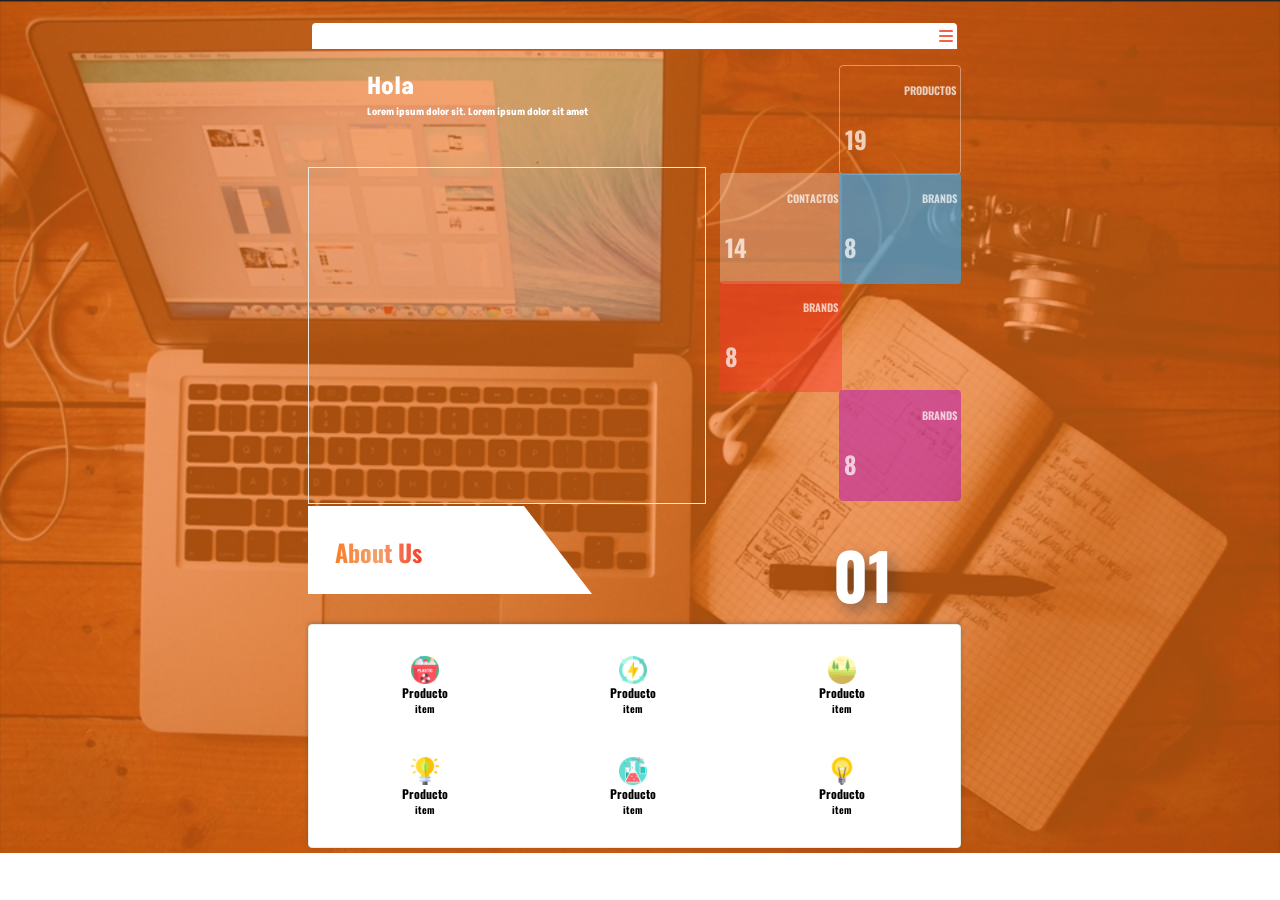
==== index.html @ d15f1eb8 "subiendo pagina cv" ====
<!DOCTYPE html>
<html lang="en">
<head>
    <meta charset="UTF-8">
    <meta name="viewport" content="width=device-width, initial-scale=1.0">
    <title>Interfaz Web 1</title>
    <link rel="stylesheet" href="normalize.css">
    <link rel="stylesheet" href="styles.css">
    <link rel="stylesheet" href="https://cdnjs.cloudflare.com/ajax/libs/font-awesome/6.0.0/css/all.min.css">
</head>
<body>

    <div class="contenedor">
        <nav class="nav">
            <div>
                <input type="text" class="buscador">
                <i class="fa-solid fa-bars iconoMenu"></i>
            </div>
        </nav>
        <article class="articuloInicio">
            <h2>Hola</h2>
            <h3>Lorem ipsum dolor sit. Lorem ipsum dolor 
                sit amet </h3>
        </article>
        <aside class="aside">
            <button class="aside__botonVacio"></button>
            <button class="aside__boton aside__boton--1">
                
                <h2 class="textoBoton">PRODUCTOS</h2>
                <h2 class="textoNumero">19</h2>
                
            </button>
            <button class="aside__boton aside__boton--2">
                <h2 class="textoBoton">CONTACTOS</h2>
                <h2 class="textoNumero">14</h2>
            </button>
            <button class="aside__boton aside__boton--3">
                <h2 class="textoBoton">BRANDS</h2>
                <h2 class="textoNumero">8</h2>
            </button>
            <button class="aside__boton aside__boton--4">
                <h2 class="textoBoton">BRANDS</h2>
                <h2 class="textoNumero">8</h2>
            </button>
            <button class="aside__botonVacio"></button>
            <button class="aside__botonVacio"></button>
            <button class="aside__boton aside__boton--5">
                <h2 class="textoBoton">BRANDS</h2>
                <h2 class="textoNumero">8</h2>
            </button>
        </aside>
        <div class="slider"></div>
        <div class="aboutus">
            <div class="barraAboutUS">
                
            </div>
            <h2>About Us</h2>
            <div class="numeroAboutus">
                <h2>01</h2>
            </div>
        </div>
        <div class="contenido">
            <button class="boton__contenido"><img src="img/003-plastic.png" alt=""><h2>Producto</h2><h3>item</h3></button> 
            <button class="boton__contenido"><img src="img/004-energy.png" alt=""><h2>Producto</h2><h3>item</h3></button>
            <button class="boton__contenido"><img src="img/004-fields.png" alt=""><h2>Producto</h2><h3>item</h3></button>
            <button class="boton__contenido"><img src="img/006-plant.png" alt=""><h2>Producto</h2><h3>item</h3></button>
            <button class="boton__contenido"><img src="img/011-chemistry.png" alt=""><h2>Producto</h2><h3>item</h3></button>
            <button class="boton__contenido"><img src="img/011-idea.png" alt=""><h2>Producto</h2><h3>item</h3></button>
        </div>

    </div>
    
</body>
</html>
---- styles.css ----
@import url('https://fonts.googleapis.com/css2?family=Akshar:wght@100..500&display=swap');
@import url('https://fonts.googleapis.com/css2?family=Akshar:wght@300..700&family=Lato:ital,wght@0,100;0,300;0,400;0,700;0,900;1,100;1,300;1,400;1,700;1,900&display=swap');
@import url('https://fonts.googleapis.com/css2?family=Akshar:wght@300..700&family=Lato:ital,wght@0,100;0,300;0,400;0,700;0,900;1,100;1,300;1,400;1,700;1,900&family=Oswald:wght@200..700&display=swap');
:root{
    --azulOscuro:#277FF2;
    --azulClaro:#35AAF2;
    --amarillo:#F2CD5E;
    --naranjaClaro:#F27F3D;
    --naranjaOscuro:#F26444;
    --gris:#a4a4a5;
    --blanco:#ffffff;
    --negro:#1d1d1d;
}
*{
    box-sizing: border-box;
}

body{
    margin: 0%;
    padding: 0%;
    background-image: url(img/fondo.PNG);  
    background-size: 100% auto;
    background-repeat: no-repeat;
}
.contenedor{
    /* border: 1px solid #ffffff; */
    margin-top: 10px;
    margin-left: 24vw;
    margin-right: 24vw;
    width: auto;
    height: 94vh;
    padding: 1px;
    padding-right: -2px;
    border-radius: 8px;
    display: grid;
    grid:6% 12% 40% 16% 8% 16% /60% 38%; 
    gap: 2px;
}
.nav{
    /* border: 1px solid #ffffff; */
    grid-area: 1/1/span 1/ span 2;
    display: flex;
    align-items: center;
    justify-content: center;
    flex-direction: column;
    padding: 4px;
}
.nav div{
    width: 100%;
    height: 26px;
    padding: 4px;
    background-color: var(--blanco);
    display: flex;
    flex-direction: row;
    align-items: center;
    justify-content: center;
    border-top-left-radius: 4px;
    border-top-right-radius: 4px ;
    box-shadow: 1px 1px 2px #d1501d;
}
input[type="text"]:focus {/* elimina el borde cuando hago clic en el imput */
    outline: none;
}

.buscador{
    padding: 0%;
    width: 90%;
    height: 98%;
    border: none;
    
}
.iconoMenu{
    color: var(--naranjaOscuro);
    font-size: 16px;
    margin-left: auto;
}
.articuloInicio{
    /* border: 1px solid #e7ece4; */
    grid-area: 2/1/span 1/ span 1;
    height: 98%;
    padding-left: 10%;
    font-size: 16px;
    padding: 4px;
    overflow: hidden;
    font-family: "Akshar", sans-serif;
    color: white;
    text-align: left;
}
.articuloInicio h2, .articuloInicio h3{
    margin: 2px;
    margin-left: 14%;
}
.articuloInicio h3{
    font-size: 10px;
}
.aside{
    /* border: 1px solid #e7ece4; */
    grid-area: 2/2/span 2/ span 1;
    padding: 2px;
    padding-bottom: 5px;
    display: grid;
    grid: 25% 25% 25% 25%/ 50% 50%;
    align-items: center;
    justify-content: center;
    margin-left: 10px;
        
}
.aside__boton{
 background-color: #277FF2;
 height: 102%;
 width: 102%;
 padding: 0%;
 border: none;
 cursor: pointer;
 font-family: "Oswald", sans-serif;
 color: #ffffffb7;
 margin-top: 0px;
 border-radius: 4px;
 transition: 300ms;
 
 
}
.aside__boton:hover{
    height: 112%;
    width: 112%;
    margin-left: -6px;
    margin-top: -6px;
    box-shadow: 2px 2px 2px #c53205d8;
    z-index: 10;

}
span{
    
    top:20;
    left:20;
    width: 100%;
    height: 80px;
    background: linear-gradient(to right, transparent, #0a69f8);
    
}
.aside__boton:active{
    box-shadow: 2px 2px 2px #f54242e7; 
    height: 110%;
    width: 110%;
    margin-left: -4px;
    margin-top: -4px;
    transition: none;

}
.aside__boton--1{
    background-color: transparent;
    border: 1px solid #ffffff65;
     
}
.aside__boton--2{
    background-color: #ffffff44;
       
}
.aside__boton--3{
    background-color: #35aaf2a4;
       
}
.aside__boton--4{
    background-color:#f8382a7a;
       
}
.aside__boton--5{
    background-color: rgba(182, 19, 182, 0.521);
       
}
.textoBoton{
    font-size: 0.8em;
    text-align: right;
    padding-left: auto;
    height: auto;
    padding-top: 0px;
    margin-top: 4px;
    margin-right: 4px;
    position: relative;   
    
}
.textoNumero{
    font-size: 24px;
    display: flex;
    align-items: flex-start;
    flex-direction: column-reverse;
    padding-top: 14px;
    margin: 4%;
}
.aside__botonVacio{
 background-color: transparent;
 height: 98%;
 width: 98%;
 border: none;
}
.slider{
    border: 1px solid #e7ece4;
    grid-area: 3/1/span 1/ span 1;
}
.aboutus{
    /* border: 1px solid #e7ece4; */
    grid-area: 4/1/span 1/ span 2;
    padding: 0%;
    padding-bottom: -10px;
}
.barraAboutUS{
     width: 0;
     height: 0;
     border-right: 68px solid transparent;
     border-top: 100% solid transparent;
     border-left: 216px solid #ffffff;
     border-bottom: 88px solid #ffffff;
     position: absolute;
     z-index: 0;
    
}
.aboutus h2{
    font-family: "Oswald", sans-serif;
    font-size: 24px;
    position: absolute;
    text-align: center;
    width: 140px;
    margin-top: 28px;
    
    
      background: linear-gradient(to right, #ff6600,#f1a26d, #ff0000); /* Definir el degradado */
      -webkit-background-clip: text; /* Hacer que el degradado se aplique al texto */
      color: transparent; /* Hacer el texto transparente para que el degradado sea visible */
}
.numeroAboutus{
    background-color: transparent;
    height: 100%;
    width: 30%;
    display: flex;
    align-items: center;
    justify-content: center;
    flex-direction: column;
    margin-left: auto;
    position: relative;
    z-index: 10;
}
.numeroAboutus h2{
    margin-top: 60px;
    margin: 0%;
    color: #ffffff;
    text-align: center;
    font-family: "Oswald", sans-serif;
    font-size: 4em;
    text-shadow: 6px 8px 16px #35343488;
    
}
.contenido{
    border: 1px solid #e7ece4;
    grid-area: 5/1/span 2/ span 2;
    background-color: #ffffff;
    margin-top: -20px;
    padding: 12px;
    border-radius: 4px;
    position: relative;
    z-index: 2;
    box-shadow: 0px -1px 4px #4140405d;
    display: grid;
    grid: 50% 50%/ 33% 33% 33%;
    gap: 2px;
}
.boton__contenido{
    border: none;
    background-color: transparent;
    cursor: pointer;
    width: 100%;
    height: 100%;
    display: flex;
    align-items: center;
    justify-content: center;
    flex-direction: column;
    transition: 300ms;
}
.boton__contenido h2{
    text-align: center;
    font-family: "Oswald", sans-serif;
    font-size: 12px;
    margin: 0px;
    padding: 0%;
}
.boton__contenido h3{
    text-align: center;
    font-family: "Oswald", sans-serif;
    font-size: 10px;
    margin: 0px;
    padding: 0%;
}
.boton__contenido img{
    width: 28px;
    height: 28px;
}
.boton__contenido:hover{
    height: 116%;
    width: 116%;
    margin-left: -16px;
    margin-top: -16px;
    box-shadow: 1px 1px 10px #012e1594;
    
    z-index: 10;
    
}
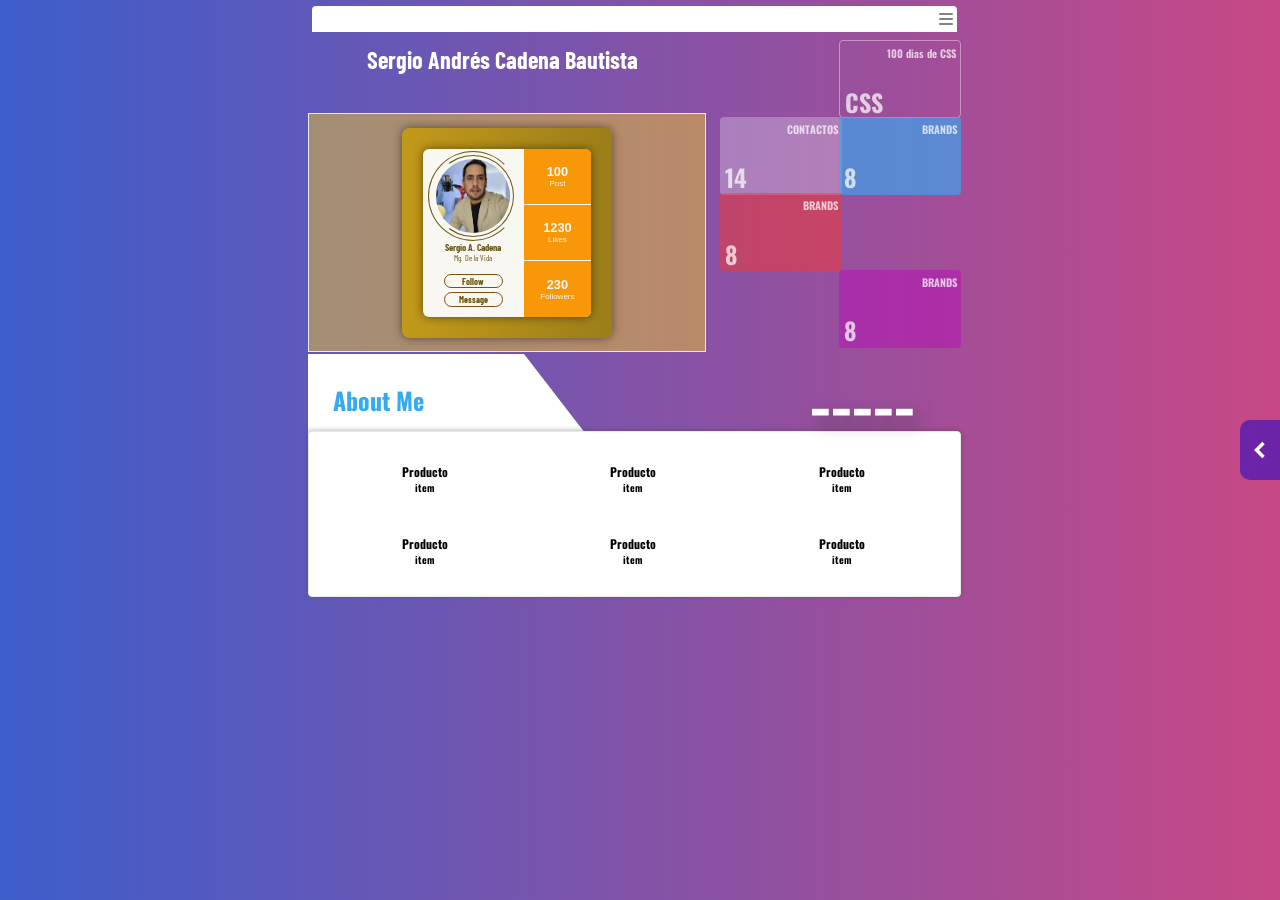
==== commit dc5573a5: "Actualizando 100 días de css" ====
--- a/index.html
+++ b/index.html
@@ -4,33 +4,60 @@
     <meta charset="UTF-8">
     <meta name="viewport" content="width=device-width, initial-scale=1.0">
     <title>Interfaz Web 1</title>
+    <link rel="stylesheet" href="https://fonts.googleapis.com/css2?family=Material+Symbols+Outlined:opsz,wght,FILL,GRAD@20..48,100..700,0..1,-50..200&icon_names=cancel" />
     <link rel="stylesheet" href="normalize.css">
     <link rel="stylesheet" href="styles.css">
     <link rel="stylesheet" href="https://cdnjs.cloudflare.com/ajax/libs/font-awesome/6.0.0/css/all.min.css">
+    <link rel="preconnect" href="https://fonts.googleapis.com">
+<link rel="preconnect" href="https://fonts.gstatic.com" crossorigin>
+<link href="https://fonts.googleapis.com/css2?family=Barlow+Condensed:ital,wght@0,100;0,200;0,300;0,400;0,500;0,600;0,700;0,800;0,900;1,100;1,200;1,300;1,400;1,500;1,600;1,700;1,800;1,900&display=swap" rel="stylesheet">
 </head>
-<body>
+<body id="gradient">
+    <div class="popup popup-110diascss" id="popup-110diascss">
+        <div class="popup--header">
+            <div class="popup__header--titulo"><h2>100 Days CSS Challenge</h2></div>
+            <button class="cerrar-popup" id="btn-cerrar-popup">
+                <span class="material-symbols-outlined">
+                    cancel
+                    </span>
+            </button>
+        </div>
+        
+        <div class="container--popup-110diascss">
+            
+            <div class="container--popup-110diascss--proyecto">
+                <iframe src="100diacss/01_Dia1/index.html"  frameborder="0"></iframe>
+                <iframe src="100diacss/02_Dia2/index.html"  frameborder="0"></iframe>
+                <iframe src="100diacss/03_Dia3/index.html"  frameborder="0"></iframe>
+                <iframe src="100diacss/04_Dia4/index.html"  frameborder="0"></iframe>
+                <iframe src="100diacss/05_Dia5/index.html"  frameborder="0"></iframe>
+                <iframe src="100diacss/06_Dia6/index.html"  frameborder="0"></iframe>
+            </div>
+        </div>
 
+    </div>
     <div class="contenedor">
         <nav class="nav">
             <div>
                 <input type="text" class="buscador">
-                <i class="fa-solid fa-bars iconoMenu"></i>
+                <i class="fa-solid fa-bars iconoMenu" id="iconoMenuHamburguesa"></i>
             </div>
         </nav>
         <article class="articuloInicio">
-            <h2>Hola</h2>
-            <h3>Lorem ipsum dolor sit. Lorem ipsum dolor 
-                sit amet </h3>
+            <h2>Sergio Andrés Cadena Bautista</h2>
+            
         </article>
         <aside class="aside">
+
             <button class="aside__botonVacio"></button>
-            <button class="aside__boton aside__boton--1">
+            <button class="aside__boton aside__boton--1" id="asideBtn2">
                 
-                <h2 class="textoBoton">PRODUCTOS</h2>
-                <h2 class="textoNumero">19</h2>
+                <h2 class="textoBoton">100 dias de CSS</h2>
+                <h2 class="textoNumero">CSS</h2>
                 
             </button>
-            <button class="aside__boton aside__boton--2">
+
+            <button class="aside__boton aside__boton--2" >
                 <h2 class="textoBoton">CONTACTOS</h2>
                 <h2 class="textoNumero">14</h2>
             </button>
@@ -49,26 +76,42 @@
                 <h2 class="textoNumero">8</h2>
             </button>
         </aside>
-        <div class="slider"></div>
+        <div class="slider">
+            <iframe src="perfil/index.html"  frameborder="0"></iframe>
+        </div>
         <div class="aboutus">
             <div class="barraAboutUS">
                 
             </div>
-            <h2>About Us</h2>
+            <h2>About Me</h2>
             <div class="numeroAboutus">
-                <h2>01</h2>
+                <h2>-----</h2>
             </div>
         </div>
         <div class="contenido">
-            <button class="boton__contenido"><img src="img/003-plastic.png" alt=""><h2>Producto</h2><h3>item</h3></button> 
-            <button class="boton__contenido"><img src="img/004-energy.png" alt=""><h2>Producto</h2><h3>item</h3></button>
-            <button class="boton__contenido"><img src="img/004-fields.png" alt=""><h2>Producto</h2><h3>item</h3></button>
-            <button class="boton__contenido"><img src="img/006-plant.png" alt=""><h2>Producto</h2><h3>item</h3></button>
-            <button class="boton__contenido"><img src="img/011-chemistry.png" alt=""><h2>Producto</h2><h3>item</h3></button>
-            <button class="boton__contenido"><img src="img/011-idea.png" alt=""><h2>Producto</h2><h3>item</h3></button>
+            <button class="boton__contenido"><h2>Producto</h2><h3>item</h3></button> 
+            <button class="boton__contenido"><h2>Producto</h2><h3>item</h3></button>
+            <button class="boton__contenido"><h2>Producto</h2><h3>item</h3></button>
+            <button class="boton__contenido"><h2>Producto</h2><h3>item</h3></button>
+            <button class="boton__contenido"><h2>Producto</h2><h3>item</h3></button>
+            <button class="boton__contenido"><h2>Producto</h2><h3>item</h3></button>
+        </div>
+
+    </div>
+
+    <div class="contenedor__MenuLateral">
+    
+        <div class="arrowMenu__left" id="arrowMenuleft">
+            <img src="assets/bxs-chevron-left.svg" class="menuLateral__arrow" id="menuLateralArrow" alt="">
+        </div>
+
+        <div class="menuLateral" id="menuLateral">             
         </div>
 
     </div>
     
+    <script src="main.js"></script>
+    <script src="background.js"></script>
+    <script src="https://cdnjs.cloudflare.com/ajax/libs/jquery/2.0.2/jquery.min.js"></script>
 </body>
 </html>
--- a/styles.css
+++ b/styles.css
@@ -1,6 +1,7 @@
 @import url('https://fonts.googleapis.com/css2?family=Akshar:wght@100..500&display=swap');
 @import url('https://fonts.googleapis.com/css2?family=Akshar:wght@300..700&family=Lato:ital,wght@0,100;0,300;0,400;0,700;0,900;1,100;1,300;1,400;1,700;1,900&display=swap');
 @import url('https://fonts.googleapis.com/css2?family=Akshar:wght@300..700&family=Lato:ital,wght@0,100;0,300;0,400;0,700;0,900;1,100;1,300;1,400;1,700;1,900&family=Oswald:wght@200..700&display=swap');
+@import url('https://fonts.googleapis.com/css2?family=Barlow+Condensed:ital,wght@0,100;0,200;0,300;0,400;0,500;0,600;0,700;0,800;0,900;1,100;1,200;1,300;1,400;1,500;1,600;1,700;1,800;1,900&display=swap');
 :root{
     --azulOscuro:#277FF2;
     --azulClaro:#35AAF2;
@@ -8,27 +9,42 @@
     --naranjaClaro:#F27F3D;
     --naranjaOscuro:#F26444;
     --gris:#a4a4a5;
-    --blanco:#ffffff;
     --negro:#1d1d1d;
+    --grisClaro: #f5f5f5;
+    --grisMedio: #c3c3c4d8;
+    --grisOscuro: #504f4fb4;
+    --blanco: #ffffff;
 }
 *{
     box-sizing: border-box;
 }
-
-body{
-    margin: 0%;
-    padding: 0%;
-    background-image: url(img/fondo.PNG);  
-    background-size: 100% auto;
-    background-repeat: no-repeat;
+html, body {
+    height: 100vh; /* Hace que el body ocupe toda la pantalla */
+    margin: 0; /* Elimina márgenes */
+    padding: 0; /* Elimina padding */
+    overflow: hidden; /* Oculta el scroll */
+    display: flex;
+    flex-direction: column;
+}
+body { 
+    position: relative;
+    width: max-content;
+}
+
+#gradient
+{
+  width: 100%;
+  height: 800px;
+  padding: 0px;
+  margin: 0px;
 }
 .contenedor{
     /* border: 1px solid #ffffff; */
-    margin-top: 10px;
+    
     margin-left: 24vw;
     margin-right: 24vw;
     width: auto;
-    height: 94vh;
+    height: 600px;
     padding: 1px;
     padding-right: -2px;
     border-radius: 8px;
@@ -56,7 +72,7 @@
     justify-content: center;
     border-top-left-radius: 4px;
     border-top-right-radius: 4px ;
-    box-shadow: 1px 1px 2px #d1501d;
+    
 }
 input[type="text"]:focus {/* elimina el borde cuando hago clic en el imput */
     outline: none;
@@ -70,9 +86,10 @@
     
 }
 .iconoMenu{
-    color: var(--naranjaOscuro);
+    color: var(--grisOscuro);
     font-size: 16px;
     margin-left: auto;
+    cursor: pointer;
 }
 .articuloInicio{
     /* border: 1px solid #e7ece4; */
@@ -82,7 +99,7 @@
     font-size: 16px;
     padding: 4px;
     overflow: hidden;
-    font-family: "Akshar", sans-serif;
+    font-family: "Barlow Condensed", serif;
     color: white;
     text-align: left;
 }
@@ -121,11 +138,12 @@
  
 }
 .aside__boton:hover{
-    height: 112%;
-    width: 112%;
+    height: 104%;
+    width: 104%;
+
     margin-left: -6px;
     margin-top: -6px;
-    box-shadow: 2px 2px 2px #c53205d8;
+    box-shadow: 2px 0px 1px #3a363538;
     z-index: 10;
 
 }
@@ -135,13 +153,13 @@
     left:20;
     width: 100%;
     height: 80px;
-    background: linear-gradient(to right, transparent, #0a69f8);
+    
     
 }
 .aside__boton:active{
-    box-shadow: 2px 2px 2px #f54242e7; 
-    height: 110%;
-    width: 110%;
+    box-shadow: 2px 2px 2px #534e4ee7; 
+    height: 104%;
+    width: 104%;
     margin-left: -4px;
     margin-top: -4px;
     transition: none;
@@ -156,6 +174,7 @@
     background-color: #ffffff44;
        
 }
+
 .aside__boton--3{
     background-color: #35aaf2a4;
        
@@ -179,6 +198,100 @@
     position: relative;   
     
 }
+
+.popup{
+    position: absolute;
+    background-color: #1d1d1d48;
+    width: 0%;
+    height: 0vh;  
+    z-index: 12;
+    margin: 0;
+    padding: 0;
+    top: 50%;
+    left: 50%;
+    display:none;
+    align-items: center;
+    flex-direction: column;
+    justify-content: center;
+    transition: all ease-in-out 0.7s;
+    transform-origin: center;
+    transform: translate(-50%, -50%) scale(1);
+}
+.popup-110diascss{
+
+}
+.popup--header{
+    display: flex;
+    margin-top: 4px;
+    align-items: center;
+    flex-direction: row;
+    justify-content: center;
+    color: #f4f5f8;
+    width: 90%;
+    background-color: #056444b2;
+    border-radius: 14px;
+    font-family: "Oswald", sans-serif;
+}
+.cerrar-popup{
+    width: 60px;
+    height: 60px;
+    cursor: pointer;
+    border: none;
+    margin: 2%;
+    background-color:transparent;
+    color: #f3f1f1;
+    position: absolute;
+    top:-10px;
+    right: 30px;
+    
+}
+.cerrar-popup span{
+    background-color: transparent;
+    
+}
+.container--popup-110diascss{
+    width: 90%;
+    height: 76%;
+    background-color: #b8b9bb85;
+    margin: auto;
+    border-radius: 14px;
+    display: flex;
+    flex-direction: column;
+    align-items: center;
+    justify-content: center;
+    gap: 10px;
+}
+
+
+.container--popup-110diascss--proyecto{
+    width: 100%;
+    height: 100%;
+    background-color: #c7c2c262; 
+    margin: auto;
+    padding: 4px;
+    border-radius: 12px;
+    display: grid;
+    grid-template-columns: repeat(2, 1fr);
+    gap: 8px;
+    align-items: center;
+    overflow-x: auto;
+    overflow-y: auto;
+    border-radius: 4px;
+}
+.container--popup-110diascss--proyecto iframe{
+    width: 100%;
+    height: 400px;
+    display: inline-block;
+    margin-right: 10px;
+    background-color: rgba(215, 231, 236, 0.349);
+    border-radius: 14px;
+    display: flex;
+    text-align: center;
+    flex-direction: column;
+    justify-content: center;
+    line-height: 280px;
+    font-size: 20px;
+}
 .textoNumero{
     font-size: 24px;
     display: flex;
@@ -196,6 +309,18 @@
 .slider{
     border: 1px solid #e7ece4;
     grid-area: 3/1/span 1/ span 1;
+    display: flex;
+    align-items: center;
+    flex-direction: column;
+    justify-content: center;
+    margin: 0;
+    padding: 0;
+}
+.slider iframe{
+    margin: 0;
+    padding: 0;
+    width: 100%;
+    height: 100%;
 }
 .aboutus{
     /* border: 1px solid #e7ece4; */
@@ -223,9 +348,8 @@
     margin-top: 28px;
     
     
-      background: linear-gradient(to right, #ff6600,#f1a26d, #ff0000); /* Definir el degradado */
       -webkit-background-clip: text; /* Hacer que el degradado se aplique al texto */
-      color: transparent; /* Hacer el texto transparente para que el degradado sea visible */
+      color: var(--azulClaro)
 }
 .numeroAboutus{
     background-color: transparent;
@@ -303,3 +427,71 @@
     z-index: 10;
     
 }
+
+.contenedor__MenuLateral{
+    position: fixed; /* Fijo en la pantalla */
+    right: 0; /* Pegado al borde izquierdo */
+    top: 0; /* Opcional: Pegado al borde superior */
+    height: 100%; /* Ocupa toda la altura */
+    display: inline-flex; /* Se ajusta al tamaño de los hijos */
+    flex-direction: row;
+    align-items: center;
+    justify-content: center;
+    padding: 0;
+    gap: 0;
+    
+    box-sizing: border-box; /* Incluye padding y bordes en el cálculo del tamaño */
+    
+}
+.arrowMenu__left{
+    
+    height: 60px;
+    width: 40px;
+    display: flex;
+    align-items: center;
+    justify-content: center;
+    border-top-left-radius: 10px;
+    border-bottom-left-radius: 10px;
+    margin: 0;
+    top: 50%;
+    right: 20%;
+    background-color: #2d0cbe96;
+    z-index: 10;
+    color: #131212;
+    font-size: 24px;
+    
+    
+}
+.menuLateral__arrow{
+    filter: invert(1); /* Invierte los colores */
+    transition: transform 0.5s ease;
+}
+/* Clase para girar 180 grados */
+.rotate-180 {
+    transform: rotate(180deg);
+    transition: transform 0.5s ease; /* Suaviza el giro */
+  }
+.arrowMenu__left:hover{
+    
+    box-shadow: 0 4px 8px rgba(0, 0, 0, 0.2); /* Sombra sutil */
+    background-color: #0c18be;
+    cursor: pointer;
+}
+.menuLateral{
+    height: 100%;
+    width: 0;
+    border-top-left-radius: 10px;
+    border-bottom-left-radius: 10px;
+    box-sizing: border-box;
+    overflow: hidden; /* Para evitar contenido que se desborde */
+    background-color: #2c7aee6e;
+    z-index: 10;
+    color: #131212;
+    font-size: 24px;
+    transition: width 0.6s ease; /* Suaviza el cambio de tamaño */
+        
+}
+
+
+
+
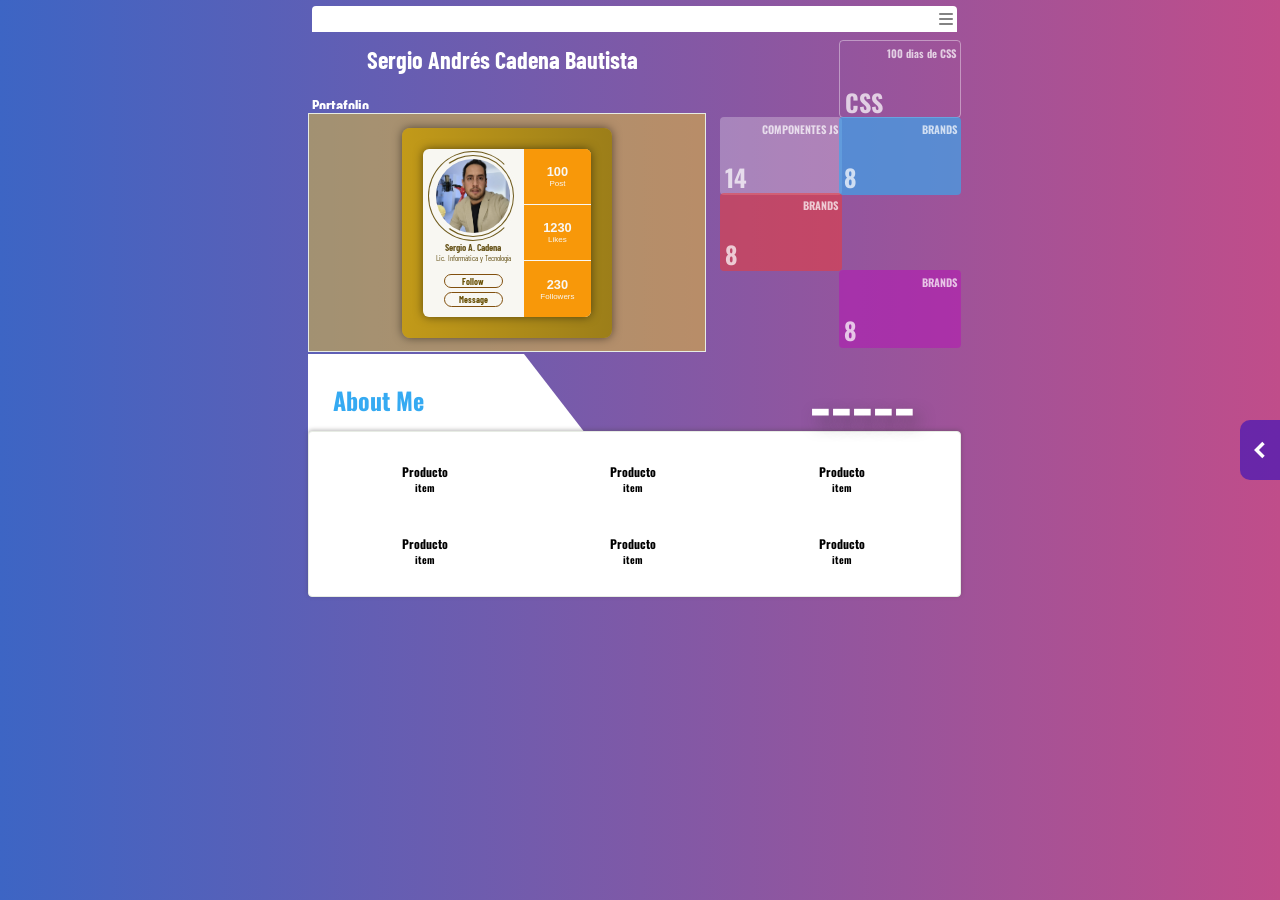
==== commit c9e27fb4: "Titulo" ====
--- a/index.html
+++ b/index.html
@@ -3,7 +3,7 @@
 <head>
     <meta charset="UTF-8">
     <meta name="viewport" content="width=device-width, initial-scale=1.0">
-    <title>Interfaz Web 1</title>
+    <title>Sergio A. Cadena</title>
     <link rel="stylesheet" href="https://fonts.googleapis.com/css2?family=Material+Symbols+Outlined:opsz,wght,FILL,GRAD@20..48,100..700,0..1,-50..200&icon_names=cancel" />
     <link rel="stylesheet" href="normalize.css">
     <link rel="stylesheet" href="styles.css">
@@ -26,12 +26,47 @@
         <div class="container--popup-110diascss">
             
             <div class="container--popup-110diascss--proyecto">
-                <iframe src="100diacss/01_Dia1/index.html"  frameborder="0"></iframe>
+                <iframe src="100diacss/01_Dia1/dia1.html"  frameborder="0"></iframe>
                 <iframe src="100diacss/02_Dia2/index.html"  frameborder="0"></iframe>
                 <iframe src="100diacss/03_Dia3/index.html"  frameborder="0"></iframe>
                 <iframe src="100diacss/04_Dia4/index.html"  frameborder="0"></iframe>
                 <iframe src="100diacss/05_Dia5/index.html"  frameborder="0"></iframe>
                 <iframe src="100diacss/06_Dia6/index.html"  frameborder="0"></iframe>
+            </div>
+        </div>
+
+    </div>
+
+    <div class="popup popup-110diascss" id="popup-componentes">
+        <div class="popup--header">
+            <div class="popup__header--titulo"><h2>componentes</h2></div>
+            <button class="cerrar-popup" id="btn2-cerrar-popup">
+                <span class="material-symbols-outlined">
+                    cancel
+                    </span>
+            </button>
+        </div>
+        
+        <div class="container--popup-110diascss">
+            
+            <div class="container--componentes--proyecto">
+                <div class="popup--header"><h2>Menú Lateral</h2></div>
+                <iframe src="componentes/MenuLateralHTML/index.html"  frameborder="0"></iframe>
+
+                <div class="popup--header"><h2>Agendador de Citas</h2></div>
+                <iframe src="componentes/Presentación Curso Moodle/"  frameborder="0"></iframe>
+
+                <div class="popup--header"><h2>Cuenta Regresiva</h2></div>
+                <iframe src="componentes/Reloj Cuenta Regresiva/cuentaregresiva.html"  frameborder="0"></iframe>
+
+                <div class="popup--header"><h2>Slider</h2></div>
+                <iframe src="componentes/Slider/"  frameborder="0"></iframe>
+
+                <div class="popup--header"><h2>Emparejamiento</h2></div>
+                <iframe src="componentes/Juego de Emparejamiento/index.html"  frameborder="0"></iframe>
+
+                <div class="popup--header"><h2>Infografía CSS</h2></div>
+                <iframe src="componentes/Infografías Pensamientos Cursos/index.html"  frameborder="0"></iframe>
             </div>
         </div>
 
@@ -45,6 +80,7 @@
         </nav>
         <article class="articuloInicio">
             <h2>Sergio Andrés Cadena Bautista</h2>
+            <h4>Portafolio</h4>
             
         </article>
         <aside class="aside">
@@ -57,8 +93,8 @@
                 
             </button>
 
-            <button class="aside__boton aside__boton--2" >
-                <h2 class="textoBoton">CONTACTOS</h2>
+            <button class="aside__boton aside__boton--2" id="asideBtn3">
+                <h2 class="textoBoton">COMPONENTES JS</h2>
                 <h2 class="textoNumero">14</h2>
             </button>
             <button class="aside__boton aside__boton--3">
@@ -77,7 +113,7 @@
             </button>
         </aside>
         <div class="slider">
-            <iframe src="perfil/index.html"  frameborder="0"></iframe>
+            <iframe src="perfil/perfil.html"  frameborder="0"></iframe>
         </div>
         <div class="aboutus">
             <div class="barraAboutUS">
--- a/styles.css
+++ b/styles.css
@@ -227,7 +227,7 @@
     flex-direction: row;
     justify-content: center;
     color: #f4f5f8;
-    width: 90%;
+    width: 100%;
     background-color: #056444b2;
     border-radius: 14px;
     font-family: "Oswald", sans-serif;
@@ -250,23 +250,21 @@
     
 }
 .container--popup-110diascss{
-    width: 90%;
-    height: 76%;
+    width: 90%;/* Opcional: garantiza que al menos ocupe toda la altura visible */
+    height: auto; /* Se ajusta automáticamente al contenido */
+    overflow-y: auto;
+    
     background-color: #b8b9bb85;
     margin: auto;
     border-radius: 14px;
-    display: flex;
-    flex-direction: column;
-    align-items: center;
-    justify-content: center;
     gap: 10px;
 }
 
 
-.container--popup-110diascss--proyecto{
-    width: 100%;
-    height: 100%;
-    background-color: #c7c2c262; 
+.container--popup-110diascss--proyecto, .container--componentes--proyecto{
+    width: 100%;
+    height: auto;
+    background-color: #c7c2c2d2; 
     margin: auto;
     padding: 4px;
     border-radius: 12px;
@@ -278,19 +276,23 @@
     overflow-y: auto;
     border-radius: 4px;
 }
-.container--popup-110diascss--proyecto iframe{
+.container--componentes--proyecto {
+    height: auto;
+    grid-template-columns: repeat(1, 1fr);
+
+}
+.container--popup-110diascss--proyecto iframe, .container--componentes--proyecto iframe{
     width: 100%;
     height: 400px;
-    display: inline-block;
-    margin-right: 10px;
+    
     background-color: rgba(215, 231, 236, 0.349);
     border-radius: 14px;
     display: flex;
     text-align: center;
     flex-direction: column;
     justify-content: center;
-    line-height: 280px;
-    font-size: 20px;
+
+    
 }
 .textoNumero{
     font-size: 24px;
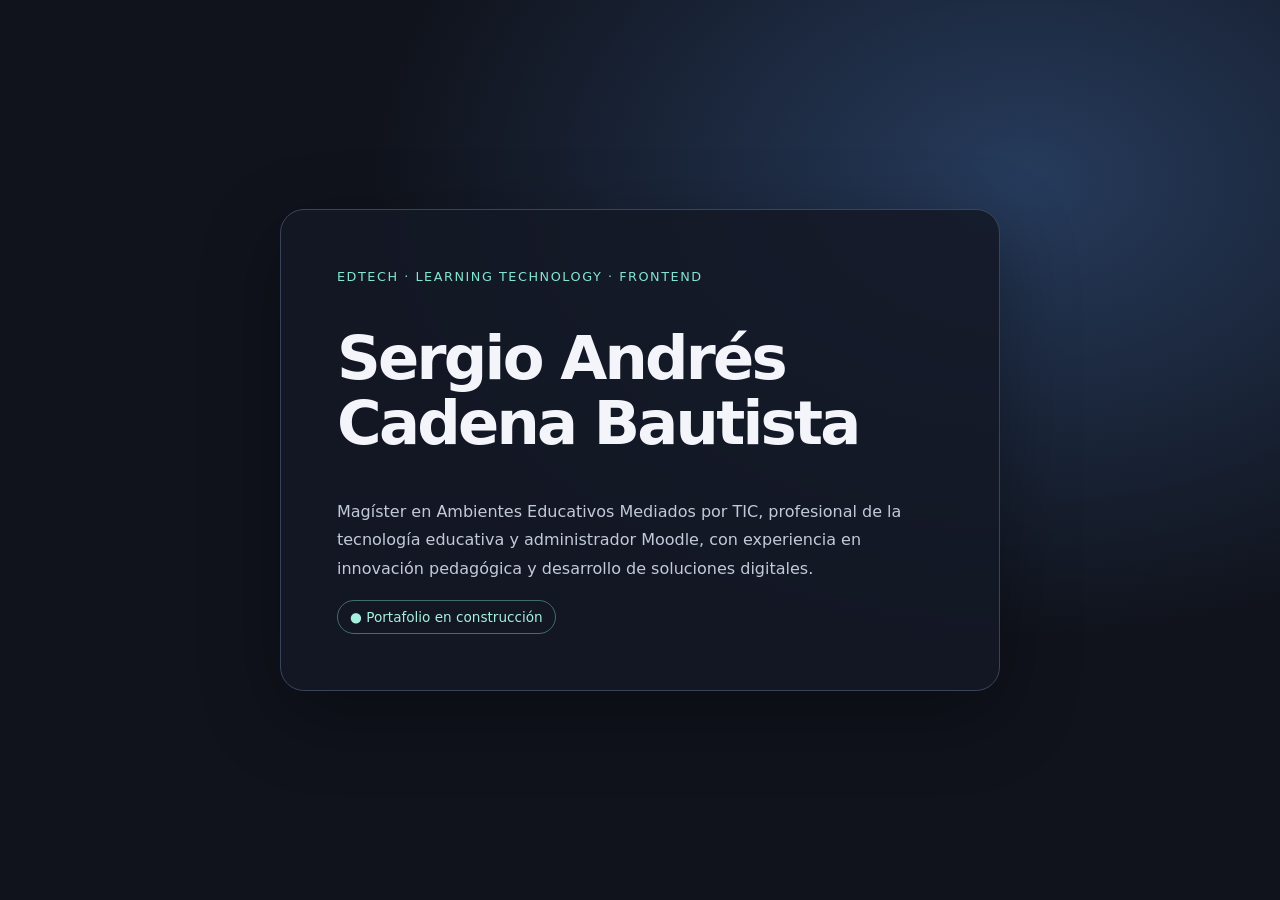
==== commit 786e2643: "chore: replace portfolio homepage" ====
--- a/index.html
+++ b/index.html
@@ -1,153 +1,81 @@
+
 <!DOCTYPE html>
-<html lang="en">
+<html lang="es">
 <head>
-    <meta charset="UTF-8">
-    <meta name="viewport" content="width=device-width, initial-scale=1.0">
-    <title>Sergio A. Cadena</title>
-    <link rel="stylesheet" href="https://fonts.googleapis.com/css2?family=Material+Symbols+Outlined:opsz,wght,FILL,GRAD@20..48,100..700,0..1,-50..200&icon_names=cancel" />
-    <link rel="stylesheet" href="normalize.css">
-    <link rel="stylesheet" href="styles.css">
-    <link rel="stylesheet" href="https://cdnjs.cloudflare.com/ajax/libs/font-awesome/6.0.0/css/all.min.css">
-    <link rel="preconnect" href="https://fonts.googleapis.com">
-<link rel="preconnect" href="https://fonts.gstatic.com" crossorigin>
-<link href="https://fonts.googleapis.com/css2?family=Barlow+Condensed:ital,wght@0,100;0,200;0,300;0,400;0,500;0,600;0,700;0,800;0,900;1,100;1,200;1,300;1,400;1,500;1,600;1,700;1,800;1,900&display=swap" rel="stylesheet">
+  <meta charset="UTF-8">
+  <meta name="viewport" content="width=device-width, initial-scale=1">
+  <meta name="theme-color" content="#10131c">
+  <title>Portafolio | Sergio Andrés Cadena Bautista</title>
+  <meta name="description" content="Portafolio profesional de Sergio Andrés Cadena Bautista: EdTech, Moodle, diseño instruccional, STEAM y desarrollo frontend.">
+  <style>
+    :root {
+      color-scheme: dark;
+      font-family: system-ui, sans-serif;
+      background: #10131c;
+      color: #f4f5fa;
+    }
+
+    * { box-sizing: border-box; }
+
+    body {
+      margin: 0;
+      min-height: 100vh;
+      display: grid;
+      place-items: center;
+      padding: 24px;
+      background:
+        radial-gradient(ellipse at 80% 20%, #263b5c 0, transparent 45%),
+        #10131c;
+    }
+
+    main {
+      width: min(720px, 100%);
+      padding: clamp(24px, 6vw, 56px);
+      border: 1px solid #39445a;
+      border-radius: 24px;
+      background: rgb(20 25 38 / 88%);
+      box-shadow: 0 24px 80px #0005;
+    }
+
+    .tag {
+      color: #83e5cf;
+      letter-spacing: .12em;
+      text-transform: uppercase;
+      font-size: .8rem;
+    }
+
+    h1 {
+      font-size: clamp(2rem, 6vw, 3.8rem);
+      line-height: 1.08;
+      letter-spacing: -.045em;
+    }
+
+    p {
+      color: #c2cad9;
+      line-height: 1.8;
+    }
+
+    .status {
+      display: inline-block;
+      padding: 8px 12px;
+      border: 1px solid #426e67;
+      border-radius: 999px;
+      color: #a6f0dd;
+      font-size: .85rem;
+    }
+  </style>
 </head>
-<body id="gradient">
-    <div class="popup popup-110diascss" id="popup-110diascss">
-        <div class="popup--header">
-            <div class="popup__header--titulo"><h2>100 Days CSS Challenge</h2></div>
-            <button class="cerrar-popup" id="btn-cerrar-popup">
-                <span class="material-symbols-outlined">
-                    cancel
-                    </span>
-            </button>
-        </div>
-        
-        <div class="container--popup-110diascss">
-            
-            <div class="container--popup-110diascss--proyecto">
-                <iframe src="100diacss/01_Dia1/dia1.html"  frameborder="0"></iframe>
-                <iframe src="100diacss/02_Dia2/index.html"  frameborder="0"></iframe>
-                <iframe src="100diacss/03_Dia3/index.html"  frameborder="0"></iframe>
-                <iframe src="100diacss/04_Dia4/index.html"  frameborder="0"></iframe>
-                <iframe src="100diacss/05_Dia5/index.html"  frameborder="0"></iframe>
-                <iframe src="100diacss/06_Dia6/index.html"  frameborder="0"></iframe>
-            </div>
-        </div>
-
-    </div>
-
-    <div class="popup popup-110diascss" id="popup-componentes">
-        <div class="popup--header">
-            <div class="popup__header--titulo"><h2>componentes</h2></div>
-            <button class="cerrar-popup" id="btn2-cerrar-popup">
-                <span class="material-symbols-outlined">
-                    cancel
-                    </span>
-            </button>
-        </div>
-        
-        <div class="container--popup-110diascss">
-            
-            <div class="container--componentes--proyecto">
-                <div class="popup--header"><h2>Menú Lateral</h2></div>
-                <iframe src="componentes/MenuLateralHTML/index.html"  frameborder="0"></iframe>
-
-                <div class="popup--header"><h2>Agendador de Citas</h2></div>
-                <iframe src="componentes/Presentación Curso Moodle/"  frameborder="0"></iframe>
-
-                <div class="popup--header"><h2>Cuenta Regresiva</h2></div>
-                <iframe src="componentes/Reloj Cuenta Regresiva/cuentaregresiva.html"  frameborder="0"></iframe>
-
-                <div class="popup--header"><h2>Slider</h2></div>
-                <iframe src="componentes/Slider/"  frameborder="0"></iframe>
-
-                <div class="popup--header"><h2>Emparejamiento</h2></div>
-                <iframe src="componentes/Juego de Emparejamiento/index.html"  frameborder="0"></iframe>
-
-                <div class="popup--header"><h2>Infografía CSS</h2></div>
-                <iframe src="componentes/Infografías Pensamientos Cursos/index.html"  frameborder="0"></iframe>
-            </div>
-        </div>
-
-    </div>
-    <div class="contenedor">
-        <nav class="nav">
-            <div>
-                <input type="text" class="buscador">
-                <i class="fa-solid fa-bars iconoMenu" id="iconoMenuHamburguesa"></i>
-            </div>
-        </nav>
-        <article class="articuloInicio">
-            <h2>Sergio Andrés Cadena Bautista</h2>
-            <h4>Portafolio</h4>
-            
-        </article>
-        <aside class="aside">
-
-            <button class="aside__botonVacio"></button>
-            <button class="aside__boton aside__boton--1" id="asideBtn2">
-                
-                <h2 class="textoBoton">100 dias de CSS</h2>
-                <h2 class="textoNumero">CSS</h2>
-                
-            </button>
-
-            <button class="aside__boton aside__boton--2" id="asideBtn3">
-                <h2 class="textoBoton">COMPONENTES JS</h2>
-                <h2 class="textoNumero">14</h2>
-            </button>
-            <button class="aside__boton aside__boton--3">
-                <h2 class="textoBoton">BRANDS</h2>
-                <h2 class="textoNumero">8</h2>
-            </button>
-            <button class="aside__boton aside__boton--4">
-                <h2 class="textoBoton">BRANDS</h2>
-                <h2 class="textoNumero">8</h2>
-            </button>
-            <button class="aside__botonVacio"></button>
-            <button class="aside__botonVacio"></button>
-            <button class="aside__boton aside__boton--5">
-                <h2 class="textoBoton">BRANDS</h2>
-                <h2 class="textoNumero">8</h2>
-            </button>
-        </aside>
-        <div class="slider">
-            <iframe src="perfil/perfil.html"  frameborder="0"></iframe>
-        </div>
-        <div class="aboutus">
-            <div class="barraAboutUS">
-                
-            </div>
-            <h2>About Me</h2>
-            <div class="numeroAboutus">
-                <h2>-----</h2>
-            </div>
-        </div>
-        <div class="contenido">
-            <button class="boton__contenido"><h2>Producto</h2><h3>item</h3></button> 
-            <button class="boton__contenido"><h2>Producto</h2><h3>item</h3></button>
-            <button class="boton__contenido"><h2>Producto</h2><h3>item</h3></button>
-            <button class="boton__contenido"><h2>Producto</h2><h3>item</h3></button>
-            <button class="boton__contenido"><h2>Producto</h2><h3>item</h3></button>
-            <button class="boton__contenido"><h2>Producto</h2><h3>item</h3></button>
-        </div>
-
-    </div>
-
-    <div class="contenedor__MenuLateral">
-    
-        <div class="arrowMenu__left" id="arrowMenuleft">
-            <img src="assets/bxs-chevron-left.svg" class="menuLateral__arrow" id="menuLateralArrow" alt="">
-        </div>
-
-        <div class="menuLateral" id="menuLateral">             
-        </div>
-
-    </div>
-    
-    <script src="main.js"></script>
-    <script src="background.js"></script>
-    <script src="https://cdnjs.cloudflare.com/ajax/libs/jquery/2.0.2/jquery.min.js"></script>
+<body>
+  <main>
+    <span class="tag">EdTech · Learning Technology · Frontend</span>
+    <h1>Sergio Andrés Cadena Bautista</h1>
+    <p>
+      Magíster en Ambientes Educativos Mediados por TIC,
+      profesional de la tecnología educativa y administrador Moodle,
+      con experiencia en innovación pedagógica y desarrollo de
+      soluciones digitales.
+    </p>
+    <span class="status">● Portafolio en construcción</span>
+  </main>
 </body>
 </html>
